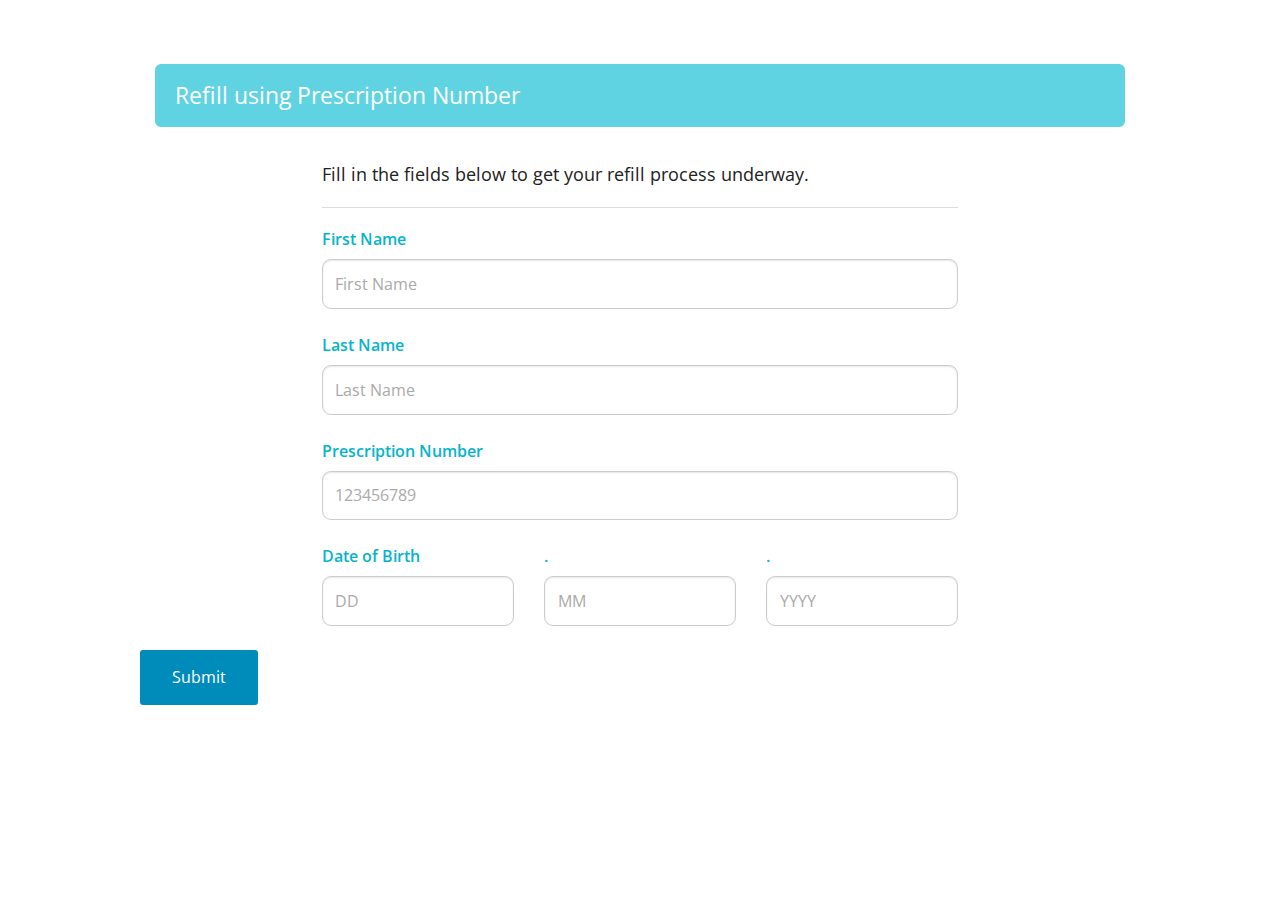
==== form.html @ 1cc78b83 "Base files upload" ====
<!doctype html>
<html class="no-js" lang="en">
  <head>
    <meta charset="utf-8" />
    <meta name="viewport" content="width=device-width, initial-scale=1.0" />
    <title>Biometrics Refill</title>
    <link rel="stylesheet" href="css/foundation.css" />
		<link rel="stylesheet" href="css/styles.css" />
		<link href='https://fonts.googleapis.com/css?family=Open+Sans:400,300,600' rel='stylesheet' type='text/css'>
    <script src="js/vendor/modernizr.js"></script>
  </head>
  <body>

    
    <div class="row">
      <div class="small-12 small-centered columns">
        <div class="panel formpanel">
          <h4>Refill using Prescription Number</h4>
				</div>
      </div>
    </div>
		
		<div class="row">
			<div class="small-8 small-centered columns">
				<h5>Fill in the fields below to get your refill process underway.</h5><hr />
				<form>
          <div class="row">
            <div class="large-12 columns">
              <label>First Name</label>
              <input type="text" placeholder="First Name" />
            </div>
          </div>
					<div class="row">
            <div class="large-12 columns">
              <label>Last Name</label>
              <input type="text" placeholder="Last Name" />
            </div>
          </div>
					<div class="row">
            <div class="large-12 columns">
              <label>Prescription Number</label>
              <input type="text" placeholder="123456789" />
            </div>
          </div>
          <div class="row">
            <div class="large-4 medium-4 columns">
              <label>Date of Birth</label>
              <input type="text" placeholder="DD" />
            </div>
            <div class="large-4 medium-4 columns">
              <label>.</label>
              <input type="text" placeholder="MM" />
            </div>
            <div class="large-4 medium-4 columns">
              <label>.</label>
              <input type="text" placeholder="YYYY" />
            </div>
          </div>
        </form>
			</div>
		</div>
		
		<div class="row">
			<a href="form.html" class="medium radius button">Submit</a>
		</div>

    
    <script src="js/vendor/jquery.js"></script>
    <script src="js/foundation.min.js"></script>
    <script>
      $(document).foundation();
    </script>
  </body>
</html>
---- css/styles.css ----
.intropanel {
	text-align: center;
	margin: 6em auto;
	padding-top: 8em;
	padding-bottom: 5em;
}
.intropanel .button {margin-top: 2.5em;}
.intropanel h2 {margin-bottom: 1em;}
.intropanel h2,
.intropanel p {color: #FFF;}

.formpanel {
	margin-top: 4em;
	margin-bottom: 2em;
}
.formpanel h4 {color: #FFF}
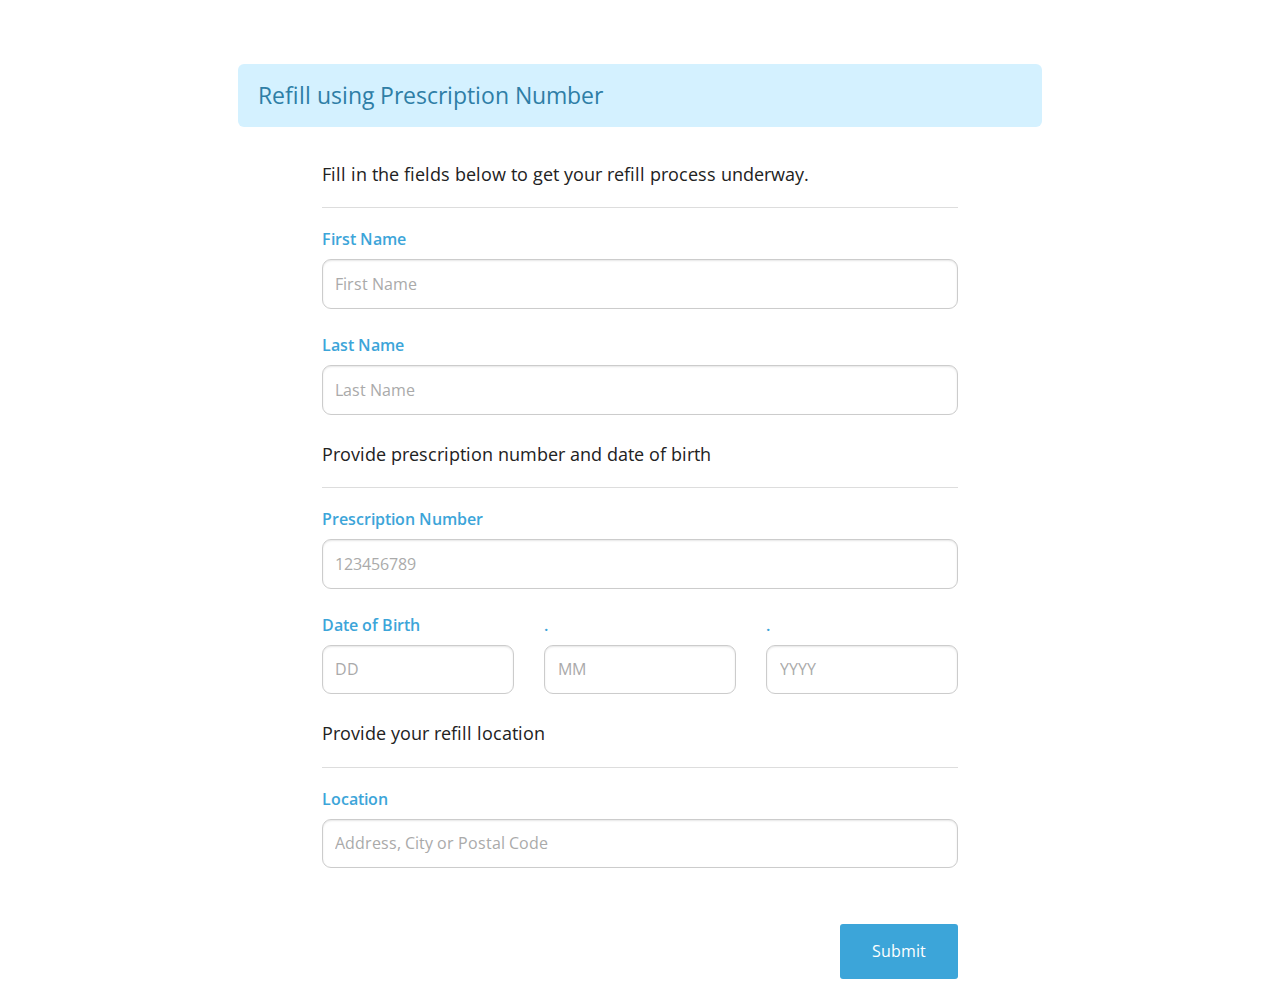
==== commit 4cc79102: "Updates" ====
--- a/form.html
+++ b/form.html
@@ -13,7 +13,7 @@
 
     
     <div class="row">
-      <div class="small-12 small-centered columns">
+      <div class="small-10 small-centered columns">
         <div class="panel formpanel">
           <h4>Refill using Prescription Number</h4>
 				</div>
@@ -38,6 +38,7 @@
           </div>
 					<div class="row">
             <div class="large-12 columns">
+							<h5>Provide prescription number and date of birth</h5><hr />
               <label>Prescription Number</label>
               <input type="text" placeholder="123456789" />
             </div>
@@ -56,12 +57,20 @@
               <input type="text" placeholder="YYYY" />
             </div>
           </div>
+					<div class="row">
+            <div class="large-12 columns">
+							<h5>Provide your refill location</h5><hr />
+              <label>Location </label>
+              <input type="text" placeholder="Address, City or Postal Code" />
+            </div>
+          </div>
         </form>
 			</div>
 		</div>
 		
 		<div class="row">
-			<a href="form.html" class="medium radius button">Submit</a>
+			<div class="small-10 columns buttonright">
+					<a href="success.html" class="medium radius button">Submit</a>
 		</div>
 
     
--- a/css/styles.css
+++ b/css/styles.css
@@ -5,12 +5,20 @@
 	padding-bottom: 5em;
 }
 .intropanel .button {margin-top: 2.5em;}
-.intropanel h2 {margin-bottom: 1em;}
+.intropanel h2 {
+	margin-bottom: 1em;
+	font-weight: 600;}
 .intropanel h2,
-.intropanel p {color: #FFF;}
+.intropanel p {color: #2e7ea6;}
 
 .formpanel {
 	margin-top: 4em;
 	margin-bottom: 2em;
 }
-.formpanel h4 {color: #FFF}+.formpanel h4 {color: #2e7ea6}
+
+.buttoncenter {text-align: center}
+.buttonright {
+	text-align: right;
+	margin-top: 2em;
+}	